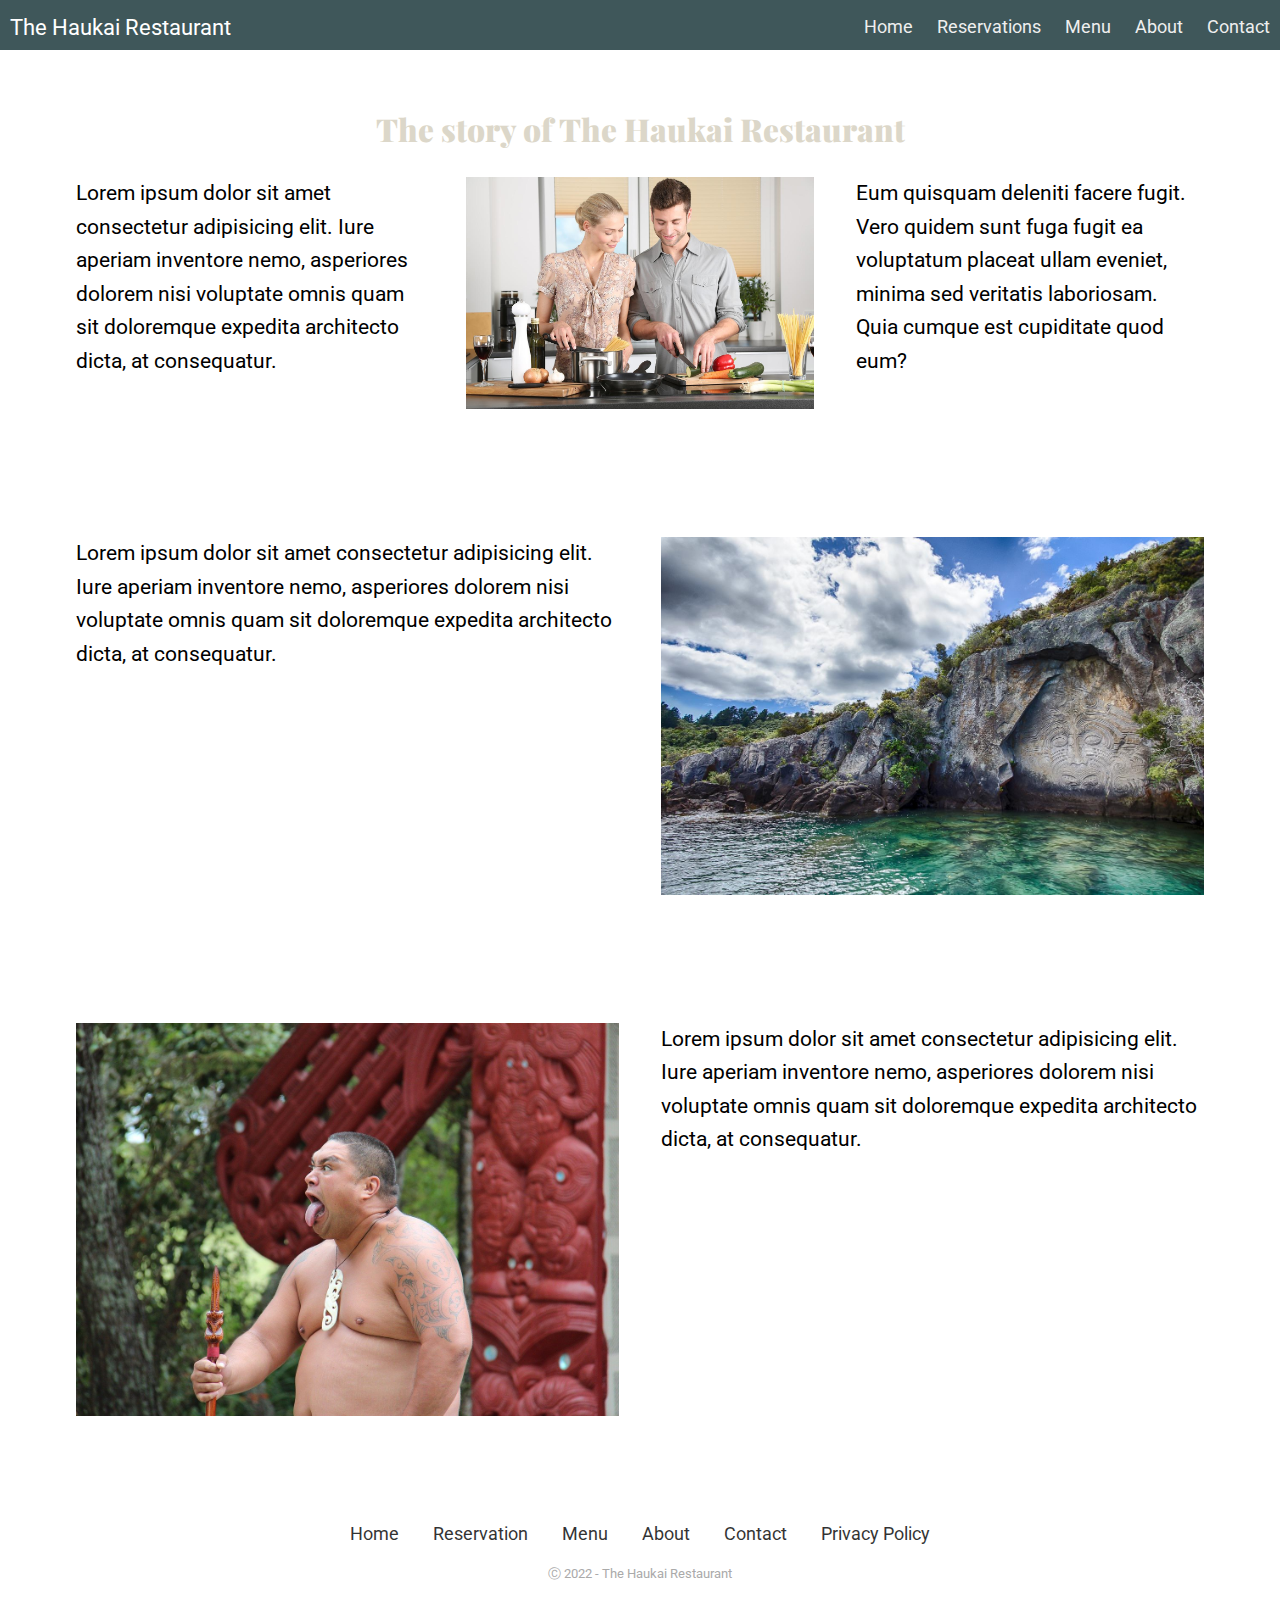
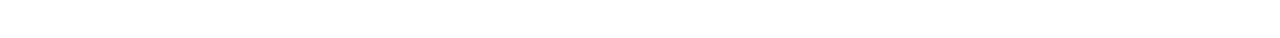
==== about.html @ ac2f9e87 "Initial" ====
<!DOCTYPE html>
 <html lang="en">

 <head>
   <meta charset="UTF-8">
   <meta name="viewport" content="width=device-width, initial-scale=1.0">
   <title>The Haukai</title>
   <link rel="preconnect" href="https://fonts.gstatic.com">
   <link
     href="https://fonts.googleapis.com/css2?family=Playfair+Display:wght@900&family=Roboto:wght@300;400&display=swap"
     rel="stylesheet">
   <link rel="stylesheet" href="css/main.css">

 </head>

 <body>
    <div class="nav">
        <input type="checkbox" id="nav-check">
        <div class="nav-header">
          <div class="nav-title">
            The Haukai Restaurant
          </div>
        </div>
        <div class="nav-btn">
          <label for="nav-check">
            <span></span>
            <span></span>
            <span></span>
          </label>
        </div>
        
        <div class="nav-links">
          <a href="index.html">Home</a>
          <a href="reservation.html">Reservations</a>
          <a href="menu.html">Menu</a>
          <a href="about.html">About</a>
          <a href="contact.html">Contact</a>
        </div>
      </div>



   <section>
     <div class="container">
       <h2 class="text-center">The story of The Haukai Restaurant</h2>
       <div class="split">
         <div>
           <p>Lorem ipsum dolor sit amet consectetur adipisicing elit. Iure aperiam inventore nemo, asperiores dolorem
             nisi voluptate omnis quam sit doloremque expedita architecto dicta, at consequatur.</p>
         </div>
         <div>
            <img src="images/couplecooking.jpg" alt="Owners of the Haukai cooking in their kitchen">
          </div>
         <div>
           <p>Eum quisquam deleniti facere fugit. Vero quidem sunt fuga fugit ea voluptatum placeat ullam eveniet,
             minima
             sed veritatis laboriosam. Quia cumque est cupiditate quod eum?</p>
         </div>
       </div>
     </div>
   </section>

   <section>
    <div class="container">
      <div class="split">
        <div>
          <p>Lorem ipsum dolor sit amet consectetur adipisicing elit. Iure aperiam inventore nemo, asperiores dolorem
            nisi voluptate omnis quam sit doloremque expedita architecto dicta, at consequatur.</p>
        </div>
        <div>
           <img src="images/maori-wall-carving.jpg" alt="Maori carving on the side of a body of water">
         </div>
      </div>
    </div>
  </section>

  <section>
    <div class="container">
      <div class="split">
        <div>
           <img src="images/maori-traditional-man.jpg" alt="Maori man performing the traditional Haka">
         </div>
         <div>
          <p>Lorem ipsum dolor sit amet consectetur adipisicing elit. Iure aperiam inventore nemo, asperiores dolorem
            nisi voluptate omnis quam sit doloremque expedita architecto dicta, at consequatur.</p>
        </div>
      </div>
    </div>
  </section>


   <section class="footer">
    <ul class="list">
     <li>
       <a href="index.html">Home</a>
     </li>
     <li>
       <a href="reservation.html">Reservation</a>
     </li>
     <li>
       <a href="menu.html">Menu</a>
     </li>
     <li>
       <a href="about.html">About</a>
     </li>
     <li>
       <a href="contact.html">Contact</a>
     </li>
     <li>
       <a href="privacy.html">Privacy Policy</a>
     </li>
   </ul>
   <p class="copyright">Ⓒ 2022 - The Haukai Restaurant</p>
 </section>

 </body>
 <script>
    const body = document.querySelector("body");
    const navbar = document.querySelector(".navbar");
    const menuBtn = document.querySelector(".menu-btn");
    const cancelBtn = document.querySelector(".cancel-btn");
    menuBtn.onclick = ()=>{
      navbar.classList.add("show");
      menuBtn.classList.add("hide");
      body.classList.add("disabled");
    }
    cancelBtn.onclick = ()=>{
      body.classList.remove("disabled");
      navbar.classList.remove("show");
      menuBtn.classList.remove("hide");
    }
    window.onscroll = ()=>{
      this.scrollY > 20 ? navbar.classList.add("sticky") : navbar.classList.remove("sticky");
    }
  </script>
 </html>
---- css/main.css ----
:root {
  --clr-primary-200: #A27B5C;
  --clr-primary-400: #DCD7C9;

  --clr-neutral-100: #fff;
  --clr-neutral-900: #3F4E4F;

  --ff-primary: "Roboto", sans-serif;
  --ff-accent: "Playfair Display", serif;
}

*,
*::before,
*::after {
  box-sizing: border-box;
}

body {
  font-family: var(--ff-primary);
  font-weight: 400;
  font-size: 1.3125rem;
  line-height: 1.6;
  background-image: url("abc");
}

body,
h1,
h2,
h3,
p {
  margin: 0;
}

h1,
h2,
h3 {
  color: var(--clr-primary-400);
  font-family: var(--ff-accent);
  font-weight: 900;
  line-height: 1;
}

h2,
h3,
p {
  margin-bottom: 1em;
}

img {
  display: block;
  max-width: 100%;
}

.text-center {
  text-align: center;
}

.small-header{
  font-weight: bold;
}

header,
section {
  padding: 4rem 0;
  @media (min-width: 40em) {
    header,
    section {
      padding: 7rem 0;
    }
  }
}

.container {
  margin-inline: auto;
  width: min(90%, 70.5rem);
}

.split {
  display: flex;
  flex-direction: column;
}

@media (min-width: 40em) {
  .split {
    flex-direction: row;
  }

  .split > * {
    flex-basis: 100%;
  }

  .split > * + * {
    margin-left: 2em;
  }
}

.container--narrow {
  max-width: 34rem;
}

.bg-light {
  background-color: var(--clr-primary-200);
}

.bg-primary {
  color: var(--clr-neutral-100);
  background-color: var(--clr-primary-400);
}

.bg-dark {
  color: var(--clr-neutral-100);
  background-color: var(--clr-neutral-900);
}

.bg-primary h2,
.bg-dark h2 {
  color: var(--clr-primary-200);
}


.menu-title{
  background-color: red;
}

table{
  table-layout: relative;
  width: 100%;
}

/* Navbar */
/* The z-index is set to be super safe at 9999 so that the different elements never cover it when in mobile mode */
.nav {
  height: 50px;
  width: 100%;
  background-color: #3f575a;
  position: relative;
  z-index: 9999;
}

.nav > .nav-header {
  display: inline;
}

.nav > .nav-header > .nav-title {
  display: inline-block;
  font-size: 22px;
  color: #fff;
  padding: 10px 10px 10px 10px;
}

.nav > .nav-btn {
  display: none;
}

.nav > .nav-links {
  display: inline;
  float: right;
  font-size: 18px;
}

.nav > .nav-links > a {
  display: inline-block;
  padding: 13px 10px 13px 10px;
  text-decoration: none;
  color: #efefef;
}

.nav > .nav-links > a:hover {
  background-color: rgba(0, 0, 0, 0.3);
}

.nav > #nav-check {
  display: none;
}

@media (max-width:600px) {
  .nav > .nav-btn {
    display: inline-block;
    position: absolute;
    right: 0px;
    top: 0px;
  }
  .nav > .nav-btn > label {
    display: inline-block;
    width: 50px;
    height: 50px;
    padding: 13px;
  }
  .nav > .nav-btn > label:hover,.nav  #nav-check:checked ~ .nav-btn > label {
    background-color: rgba(0, 0, 0, 0.3);
  }
  .nav > .nav-btn > label > span {
    display: block;
    width: 25px;
    height: 10px;
    border-top: 2px solid #eee;
  }
  .nav > .nav-links {
    position: absolute;
    display: block;
    width: 100%;
    background-color: #333;
    height: 0px;
    transition: all 0.3s ease-in;
    overflow-y: hidden;
    top: 50px;
    left: 0px;
  }
  .nav > .nav-links > a {
    display: block;
    width: 100%;
  }
  .nav > #nav-check:not(:checked) ~ .nav-links {
    height: 0px;
  }
  .nav > #nav-check:checked ~ .nav-links {
    height: calc(100vh - 50px);
    overflow-y: auto;
  }
}



/* Footer */
.footer {
  padding: 40px 0;
  background-color: #ffffff;
}

.footer .social a {
  font-size: 24px;
  color: inherit;
  border: 1px solid #ccc;
  width: 40px;
  height: 40px;
  line-height: 38px;
  display: inline-block;
  text-align: center;
  border-radius: 50%;
  margin: 0 8px;
  opacity: 0.75;
}

.footer ul {
  margin-top: 0;
  padding: 0;
  list-style: none;
  text-align: center;
  font-size: 18px;
  line-height: 1.6;
  margin-bottom: 0;
}

.footer ul a {
  color: inherit;
  text-decoration: none;
  opacity: 0.8;
}

.footer ul li {
  display: inline-block;
  padding: 0 15px;
}

.footer ul a:hover {
  opacity: 1;
}

.footer .copyright {
  margin-top: 15px;
  text-align: center;
  font-size: 13px;
  color: #aaa;
}

/* Make the google map responsive*/
.map-responsive{
  overflow:hidden;
  padding-bottom:56.25%;
  position:relative;
  height:0;
}
.map-responsive iframe{
  left:0;
  top:0;
  height:100%;
  width:100%;
  position:absolute;
}
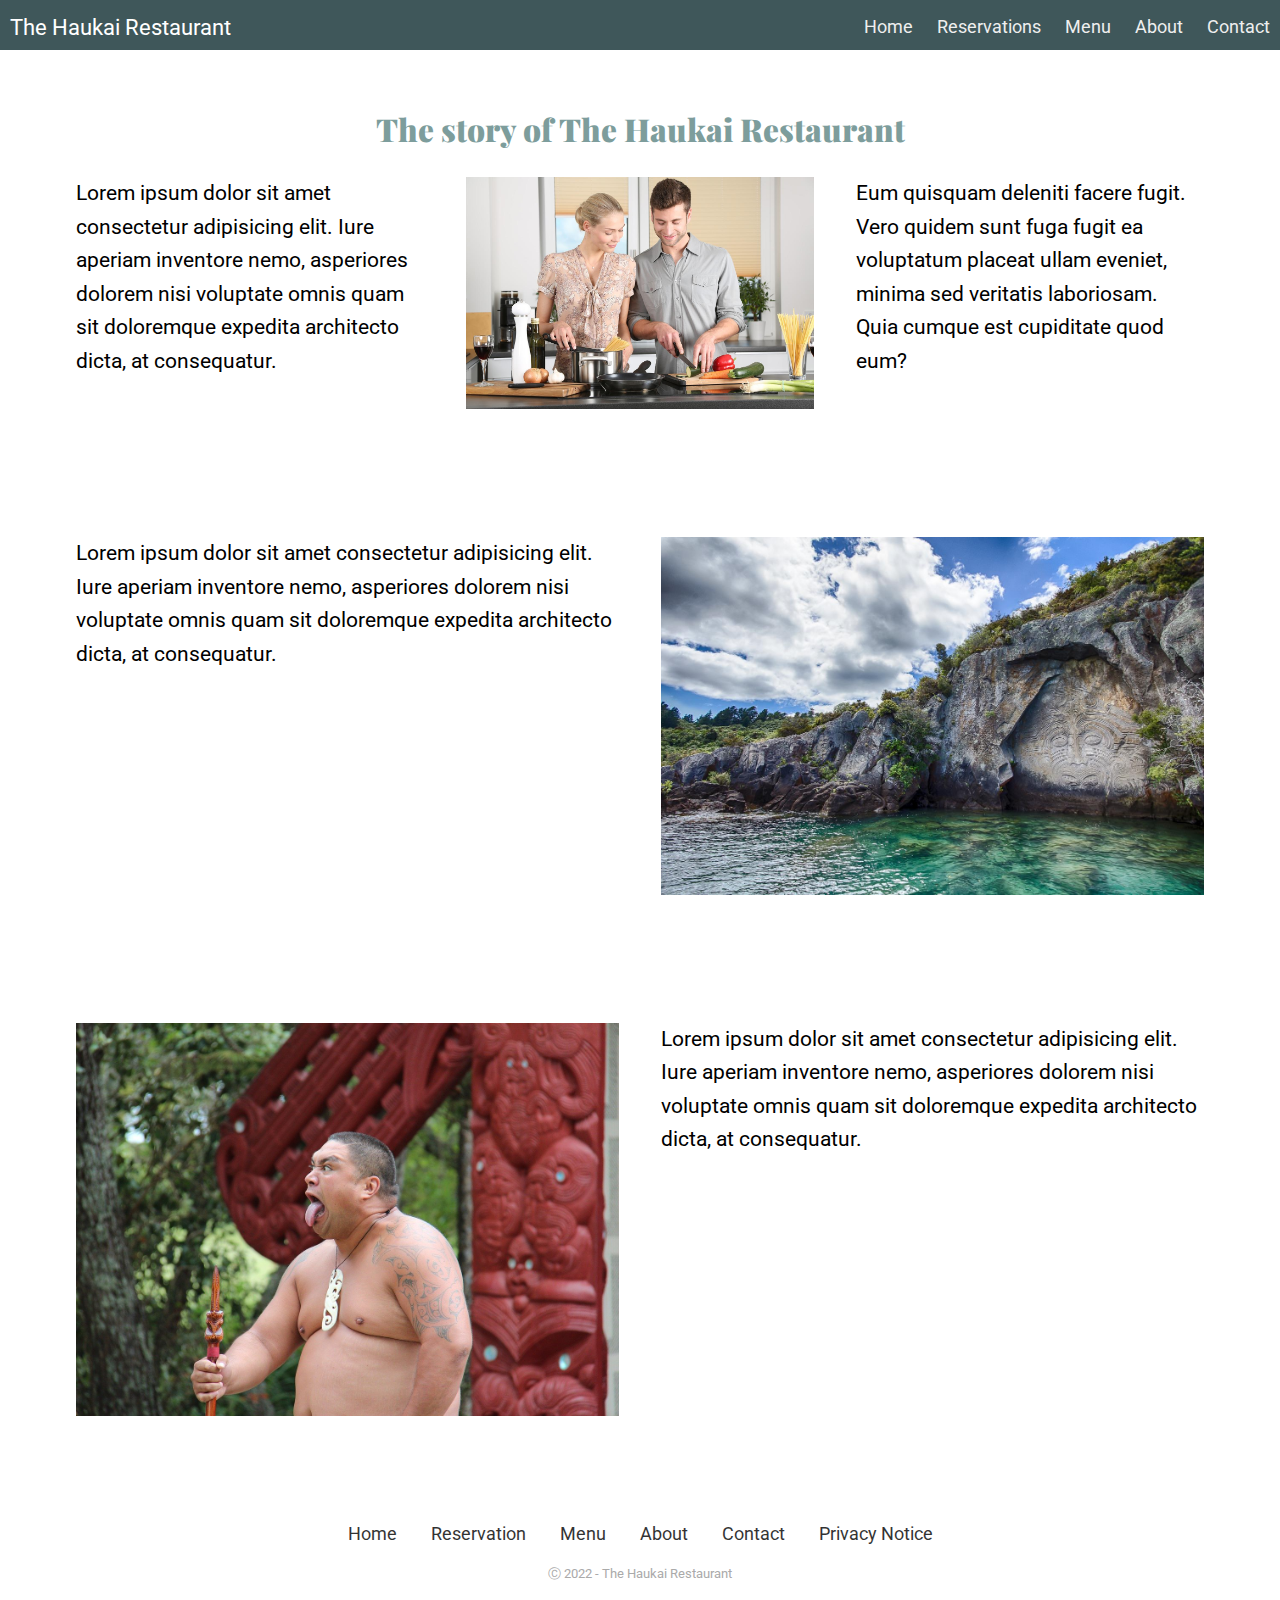
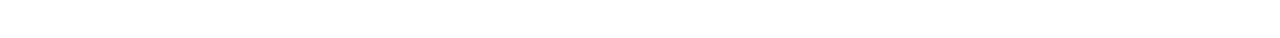
==== commit 6b1be6ac: "Updated with some accessibility roles" ====
--- a/about.html
+++ b/about.html
@@ -14,7 +14,7 @@
  </head>
 
  <body>
-    <div class="nav">
+    <div class="nav" role="navigation">
         <input type="checkbox" id="nav-check">
         <div class="nav-header">
           <div class="nav-title">
@@ -89,7 +89,7 @@
   </section>
 
 
-   <section class="footer">
+   <section class="footer" role="navigation">
     <ul class="list">
      <li>
        <a href="index.html">Home</a>
@@ -107,7 +107,7 @@
        <a href="contact.html">Contact</a>
      </li>
      <li>
-       <a href="privacy.html">Privacy Policy</a>
+       <a href="privacy.html">Privacy Notice</a>
      </li>
    </ul>
    <p class="copyright">Ⓒ 2022 - The Haukai Restaurant</p>
--- a/css/main.css
+++ b/css/main.css
@@ -1,6 +1,6 @@
 :root {
   --clr-primary-200: #A27B5C;
-  --clr-primary-400: #DCD7C9;
+  --clr-primary-400: #7D9D9C;
 
   --clr-neutral-100: #fff;
   --clr-neutral-900: #3F4E4F;
@@ -20,7 +20,6 @@
   font-weight: 400;
   font-size: 1.3125rem;
   line-height: 1.6;
-  background-image: url("abc");
 }
 
 body,
@@ -115,11 +114,6 @@
 .bg-primary h2,
 .bg-dark h2 {
   color: var(--clr-primary-200);
-}
-
-
-.menu-title{
-  background-color: red;
 }
 
 table{
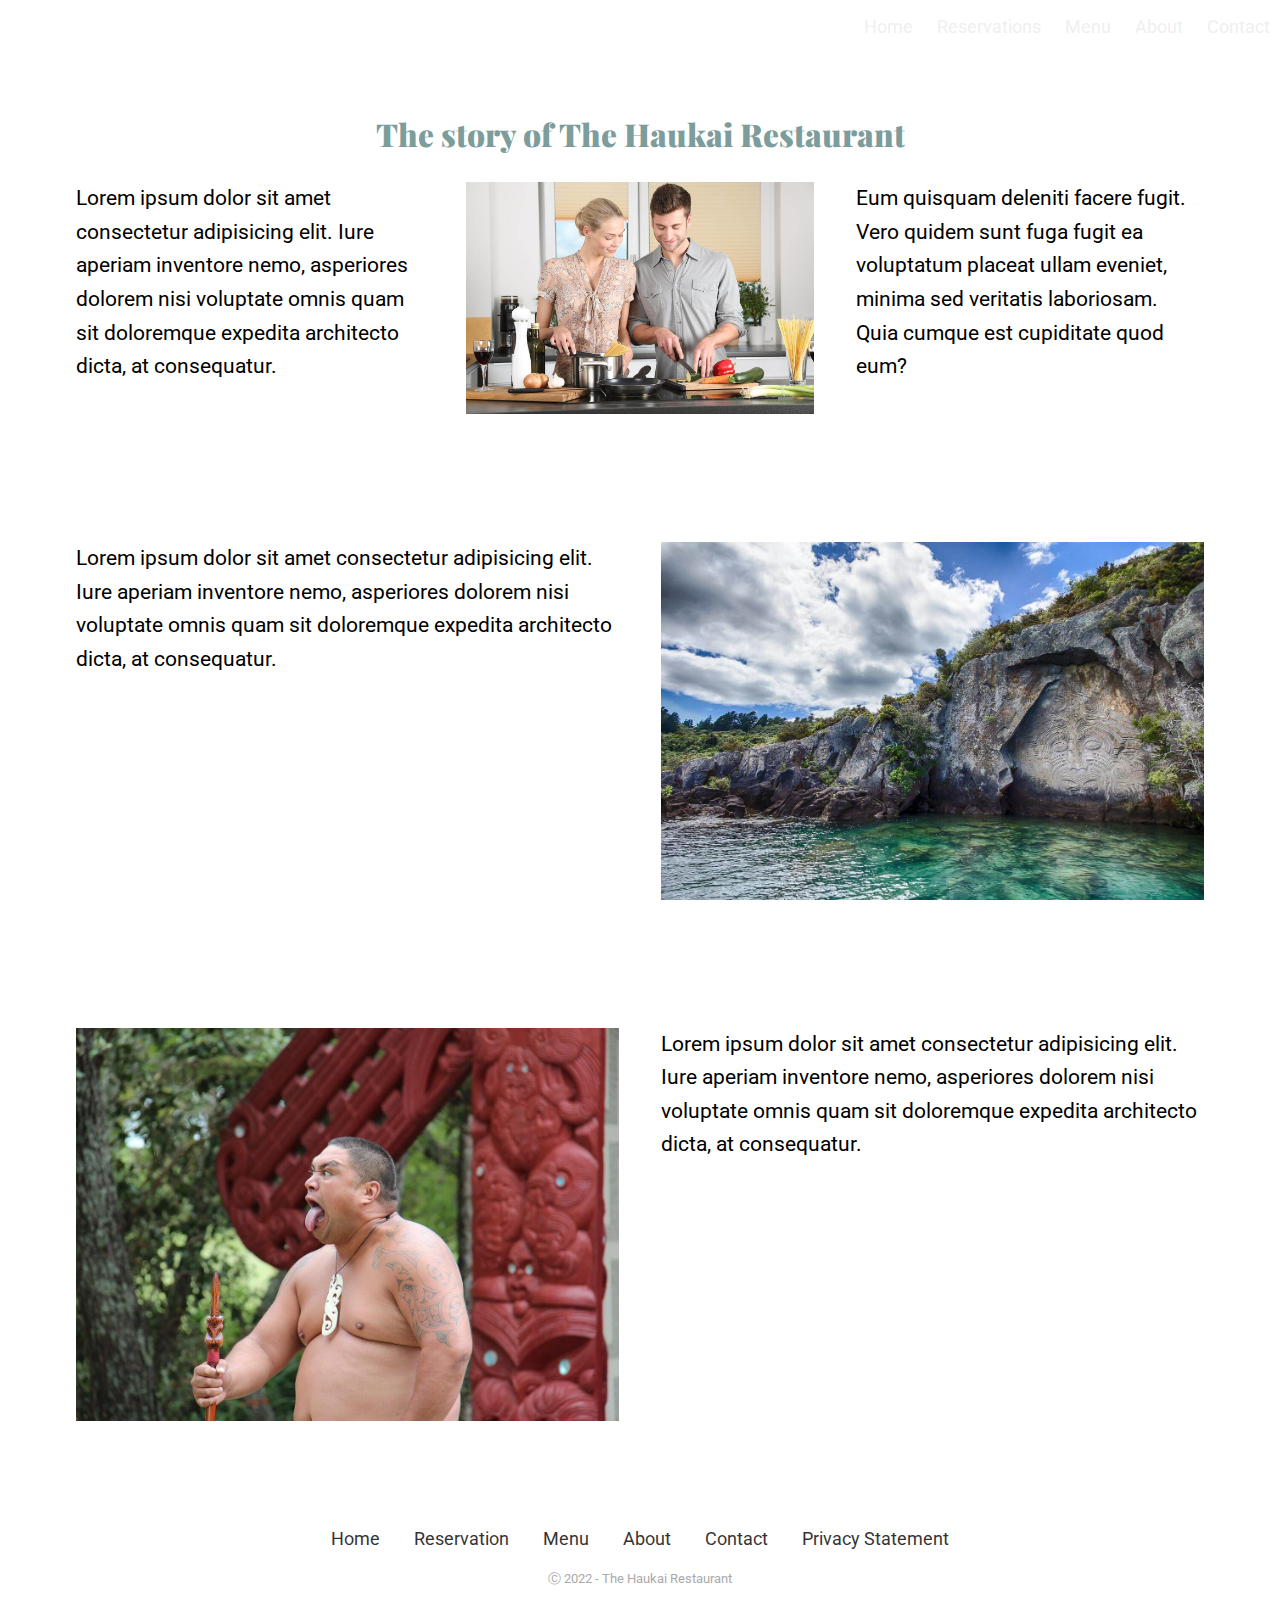
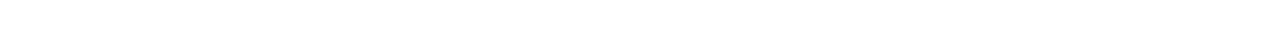
==== commit 06841a87: "New commit to main branch" ====
--- a/about.html
+++ b/about.html
@@ -107,7 +107,7 @@
        <a href="contact.html">Contact</a>
      </li>
      <li>
-       <a href="privacy.html">Privacy Notice</a>
+       <a href="privacy.html">Privacy Statement</a>
      </li>
    </ul>
    <p class="copyright">Ⓒ 2022 - The Haukai Restaurant</p>
--- a/css/main.css
+++ b/css/main.css
@@ -54,14 +54,16 @@
   text-align: center;
 }
 
-.small-header{
+.small-header {
   font-weight: bold;
 }
 
 header,
 section {
   padding: 4rem 0;
+
   @media (min-width: 40em) {
+
     header,
     section {
       padding: 7rem 0;
@@ -84,11 +86,11 @@
     flex-direction: row;
   }
 
-  .split > * {
+  .split>* {
     flex-basis: 100%;
   }
 
-  .split > * + * {
+  .split>*+* {
     margin-left: 2em;
   }
 }
@@ -116,10 +118,15 @@
   color: var(--clr-primary-200);
 }
 
-table{
+table {
   table-layout: relative;
   width: 100%;
 }
+
+.nameofmenudish {
+  font-size: 18px;
+  font-weight: bold;
+}ß
 
 /* Navbar */
 /* The z-index is set to be super safe at 9999 so that the different elements never cover it when in mobile mode */
@@ -127,69 +134,74 @@
   height: 50px;
   width: 100%;
   background-color: #3f575a;
-  position: relative;
+  position: absolute;
   z-index: 9999;
 }
 
-.nav > .nav-header {
+.nav>.nav-header {
   display: inline;
 }
 
-.nav > .nav-header > .nav-title {
+.nav>.nav-header>.nav-title {
   display: inline-block;
   font-size: 22px;
   color: #fff;
   padding: 10px 10px 10px 10px;
 }
 
-.nav > .nav-btn {
+.nav>.nav-btn {
   display: none;
 }
 
-.nav > .nav-links {
+.nav>.nav-links {
   display: inline;
   float: right;
   font-size: 18px;
 }
 
-.nav > .nav-links > a {
+.nav>.nav-links>a {
   display: inline-block;
   padding: 13px 10px 13px 10px;
   text-decoration: none;
   color: #efefef;
 }
 
-.nav > .nav-links > a:hover {
+.nav>.nav-links>a:hover {
   background-color: rgba(0, 0, 0, 0.3);
 }
 
-.nav > #nav-check {
+.nav>#nav-check {
   display: none;
 }
 
 @media (max-width:600px) {
-  .nav > .nav-btn {
+  .nav>.nav-btn {
     display: inline-block;
     position: absolute;
     right: 0px;
     top: 0px;
   }
-  .nav > .nav-btn > label {
+
+  .nav>.nav-btn>label {
     display: inline-block;
     width: 50px;
     height: 50px;
     padding: 13px;
   }
-  .nav > .nav-btn > label:hover,.nav  #nav-check:checked ~ .nav-btn > label {
+
+  .nav>.nav-btn>label:hover,
+  .nav #nav-check:checked~.nav-btn>label {
     background-color: rgba(0, 0, 0, 0.3);
   }
-  .nav > .nav-btn > label > span {
+
+  .nav>.nav-btn>label>span {
     display: block;
     width: 25px;
     height: 10px;
     border-top: 2px solid #eee;
   }
-  .nav > .nav-links {
+
+  .nav>.nav-links {
     position: absolute;
     display: block;
     width: 100%;
@@ -200,14 +212,17 @@
     top: 50px;
     left: 0px;
   }
-  .nav > .nav-links > a {
+
+  .nav>.nav-links>a {
     display: block;
     width: 100%;
   }
-  .nav > #nav-check:not(:checked) ~ .nav-links {
+
+  .nav>#nav-check:not(:checked)~.nav-links {
     height: 0px;
   }
-  .nav > #nav-check:checked ~ .nav-links {
+
+  .nav>#nav-check:checked~.nav-links {
     height: calc(100vh - 50px);
     overflow-y: auto;
   }
@@ -268,16 +283,17 @@
 }
 
 /* Make the google map responsive*/
-.map-responsive{
-  overflow:hidden;
-  padding-bottom:56.25%;
-  position:relative;
-  height:0;
-}
-.map-responsive iframe{
-  left:0;
-  top:0;
-  height:100%;
-  width:100%;
-  position:absolute;
-}
+.map-responsive {
+  overflow: hidden;
+  padding-bottom: 56.25%;
+  position: relative;
+  height: 0;
+}
+
+.map-responsive iframe {
+  left: 0;
+  top: 0;
+  height: 100%;
+  width: 100%;
+  position: absolute;
+}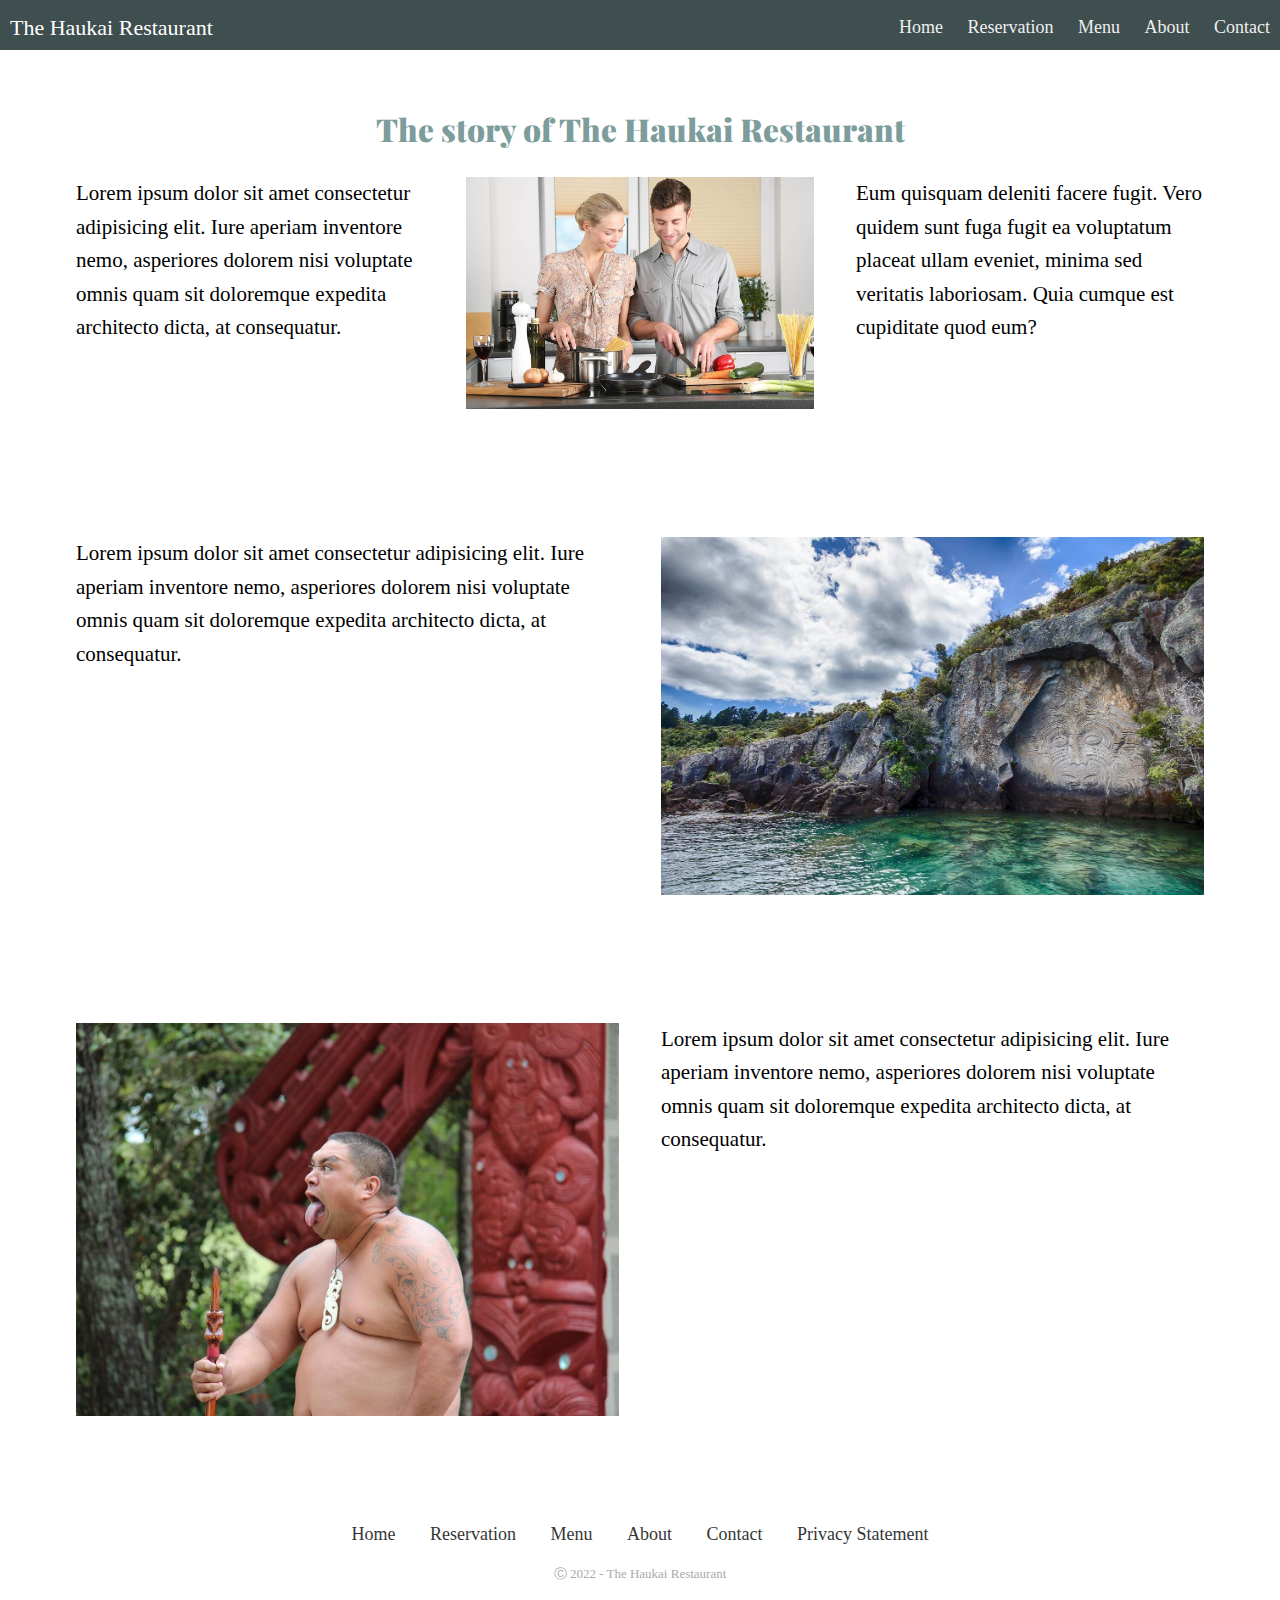
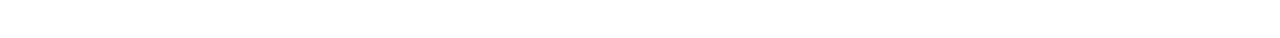
==== commit 9c8b16ea: "fixed navbar" ====
--- a/about.html
+++ b/about.html
@@ -14,29 +14,30 @@
  </head>
 
  <body>
-    <div class="nav" role="navigation">
-        <input type="checkbox" id="nav-check">
-        <div class="nav-header">
-          <div class="nav-title">
-            The Haukai Restaurant
-          </div>
-        </div>
-        <div class="nav-btn">
-          <label for="nav-check">
-            <span></span>
-            <span></span>
-            <span></span>
-          </label>
-        </div>
-        
-        <div class="nav-links">
-          <a href="index.html">Home</a>
-          <a href="reservation.html">Reservations</a>
-          <a href="menu.html">Menu</a>
-          <a href="about.html">About</a>
-          <a href="contact.html">Contact</a>
+  <body>
+    <div class="nav">
+      <input type="checkbox" id="nav-check">
+      <div class="nav-header">
+        <div class="nav-title">
+          The Haukai Restaurant
         </div>
       </div>
+      <div class="nav-btn">
+        <label for="nav-check">
+          <span></span>
+          <span></span>
+          <span></span>
+        </label>
+      </div>
+      
+      <div class="nav-links">
+        <a href="index.html">Home</a>
+        <a href="reservation.html">Reservation</a>
+        <a href="menu.html">Menu</a>
+        <a href="about.html">About</a>
+        <a href="contact.html">Contact</a>
+      </div>
+    </div>
 
 
 
@@ -114,23 +115,4 @@
  </section>
 
  </body>
- <script>
-    const body = document.querySelector("body");
-    const navbar = document.querySelector(".navbar");
-    const menuBtn = document.querySelector(".menu-btn");
-    const cancelBtn = document.querySelector(".cancel-btn");
-    menuBtn.onclick = ()=>{
-      navbar.classList.add("show");
-      menuBtn.classList.add("hide");
-      body.classList.add("disabled");
-    }
-    cancelBtn.onclick = ()=>{
-      body.classList.remove("disabled");
-      navbar.classList.remove("show");
-      menuBtn.classList.remove("hide");
-    }
-    window.onscroll = ()=>{
-      this.scrollY > 20 ? navbar.classList.add("sticky") : navbar.classList.remove("sticky");
-    }
-  </script>
  </html>--- a/css/main.css
+++ b/css/main.css
@@ -126,110 +126,107 @@
 .nameofmenudish {
   font-size: 18px;
   font-weight: bold;
-}ß
+}
 
 /* Navbar */
-/* The z-index is set to be super safe at 9999 so that the different elements never cover it when in mobile mode */
+* {
+  box-sizing: border-box;
+}
+
+body {
+  margin: 0px;
+  font-family: 'segoe ui';
+}
+
 .nav {
   height: 50px;
   width: 100%;
-  background-color: #3f575a;
-  position: absolute;
-  z-index: 9999;
-}
-
-.nav>.nav-header {
+  background-color: #3F4E4F;
+  position: relative;
+  z-index: 999;
+}
+
+.nav > .nav-header {
   display: inline;
 }
 
-.nav>.nav-header>.nav-title {
+.nav > .nav-header > .nav-title {
   display: inline-block;
   font-size: 22px;
   color: #fff;
   padding: 10px 10px 10px 10px;
 }
 
-.nav>.nav-btn {
+.nav > .nav-btn {
   display: none;
 }
 
-.nav>.nav-links {
+.nav > .nav-links {
   display: inline;
   float: right;
   font-size: 18px;
 }
 
-.nav>.nav-links>a {
+.nav > .nav-links > a {
   display: inline-block;
   padding: 13px 10px 13px 10px;
   text-decoration: none;
   color: #efefef;
 }
 
-.nav>.nav-links>a:hover {
+.nav > .nav-links > a:hover {
   background-color: rgba(0, 0, 0, 0.3);
 }
 
-.nav>#nav-check {
+.nav > #nav-check {
   display: none;
 }
 
 @media (max-width:600px) {
-  .nav>.nav-btn {
+  .nav > .nav-btn {
     display: inline-block;
     position: absolute;
     right: 0px;
     top: 0px;
   }
-
-  .nav>.nav-btn>label {
+  .nav > .nav-btn > label {
     display: inline-block;
     width: 50px;
     height: 50px;
     padding: 13px;
   }
-
-  .nav>.nav-btn>label:hover,
-  .nav #nav-check:checked~.nav-btn>label {
+  .nav > .nav-btn > label:hover,.nav  #nav-check:checked ~ .nav-btn > label {
     background-color: rgba(0, 0, 0, 0.3);
   }
-
-  .nav>.nav-btn>label>span {
+  .nav > .nav-btn > label > span {
     display: block;
     width: 25px;
     height: 10px;
     border-top: 2px solid #eee;
   }
-
-  .nav>.nav-links {
+  .nav > .nav-links {
     position: absolute;
     display: block;
     width: 100%;
-    background-color: #333;
+    background-color: #3F4E4F;
     height: 0px;
     transition: all 0.3s ease-in;
     overflow-y: hidden;
     top: 50px;
     left: 0px;
   }
-
-  .nav>.nav-links>a {
+  .nav > .nav-links > a {
     display: block;
     width: 100%;
   }
-
-  .nav>#nav-check:not(:checked)~.nav-links {
+  .nav > #nav-check:not(:checked) ~ .nav-links {
     height: 0px;
   }
-
-  .nav>#nav-check:checked~.nav-links {
+  .nav > #nav-check:checked ~ .nav-links {
     height: calc(100vh - 50px);
     overflow-y: auto;
   }
 }
-
-
-
 /* Footer */
 .footer {
   padding: 40px 0;
